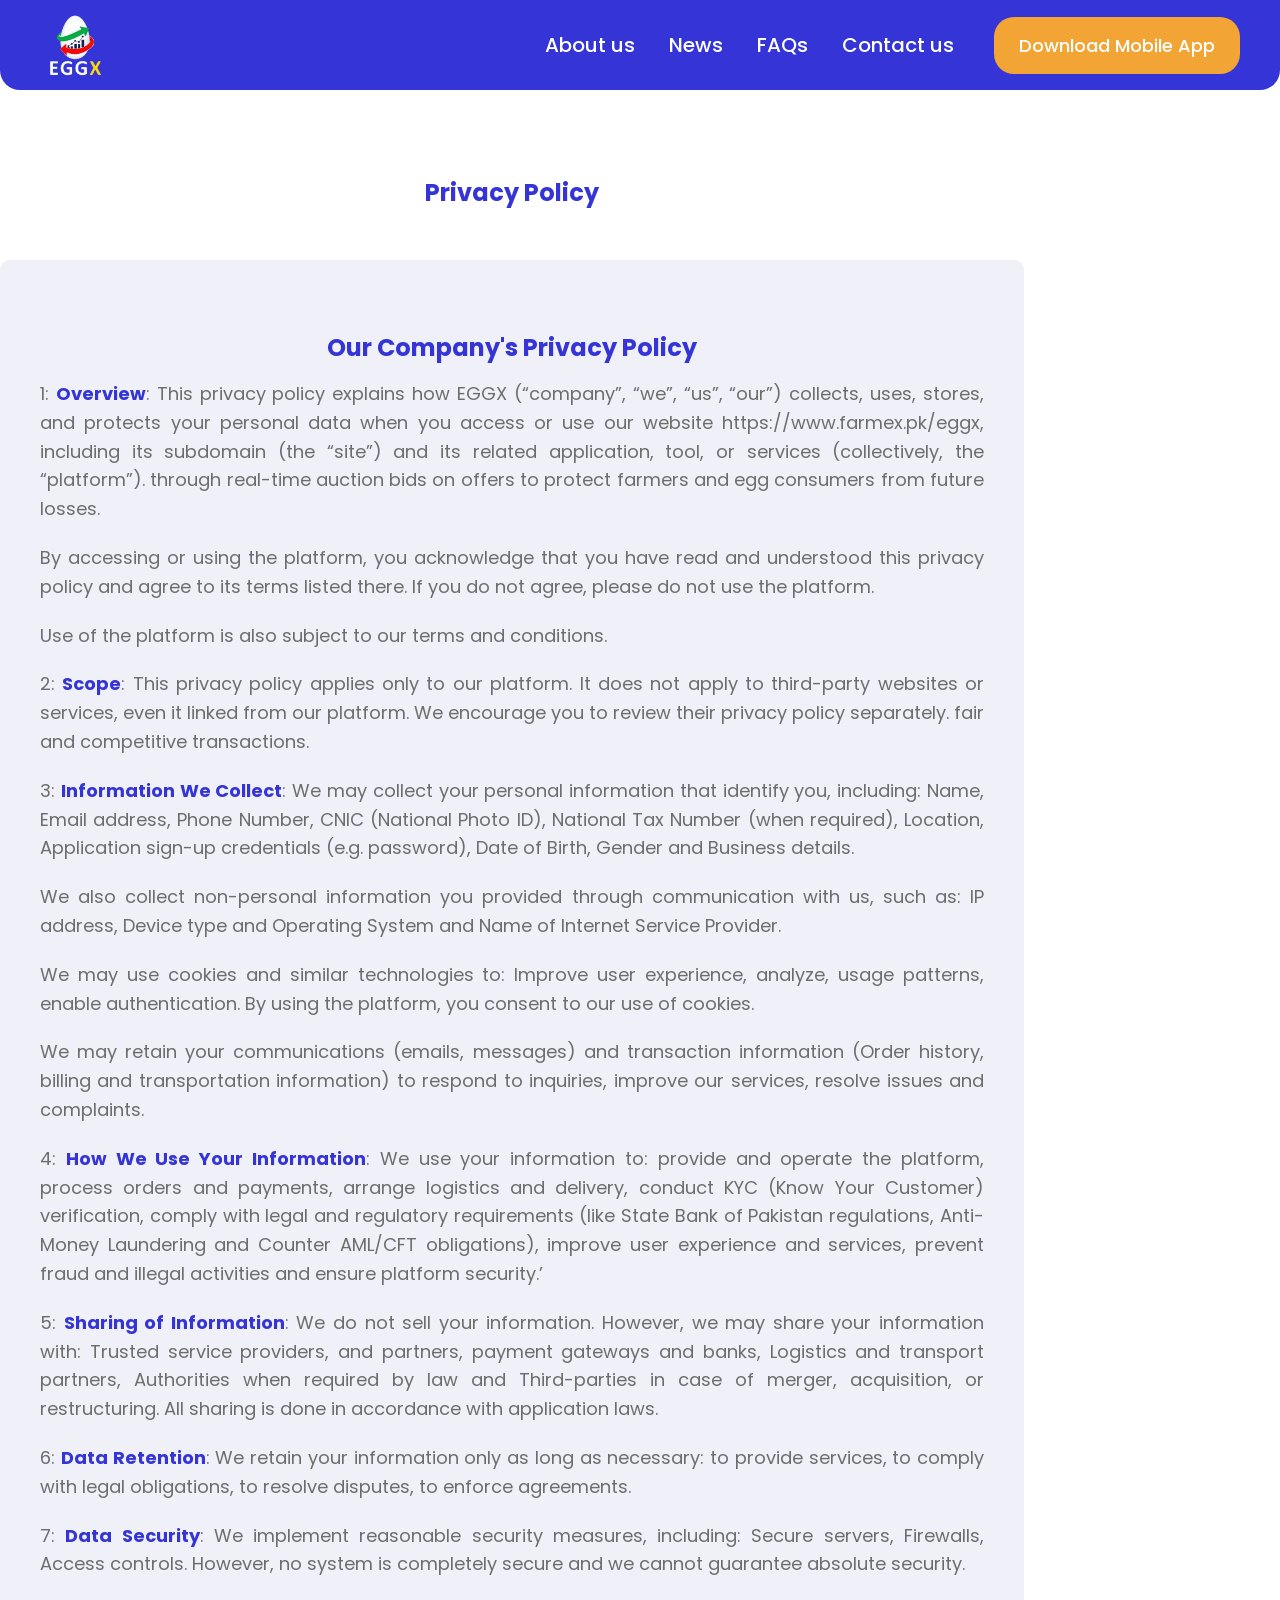
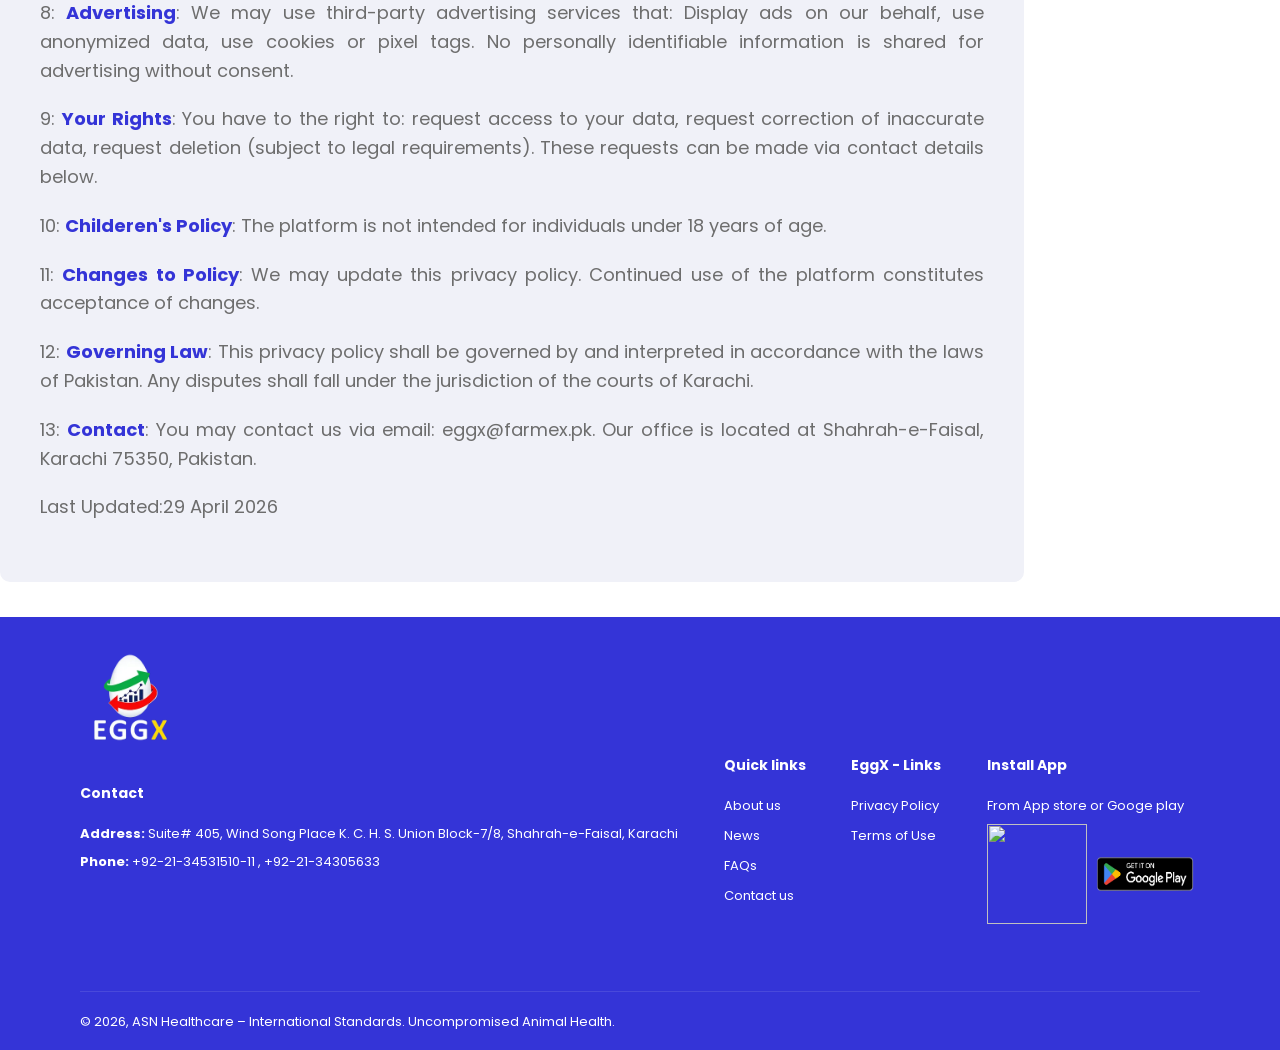
==== privacy-policy.html @ 7c587220 "added privacy policy and terms of use, changed hero text added animations of hero h1 page1, and fixe" ====
<!DOCTYPE html>
<html lang="en">

<head>
    <meta charset="UTF-8">
    <meta name="viewport" content="width=device-width, initial-scale=1.0">
    <title>EggX - 2026</title>
    <link rel="icon" type="image/png" href="assets/images/logo-wbg.webp">
    <link rel="preconnect" href="https://fonts.googleapis.com">
    <link rel="preconnect" href="https://fonts.gstatic.com" crossorigin>
    <link href="https://fonts.googleapis.com/css2?family=Poppins:wght@400;500;600;700&display=swap" rel="stylesheet">
    <link rel="stylesheet" href="https://cdnjs.cloudflare.com/ajax/libs/font-awesome/7.0.1/css/all.min.css"
        integrity="sha512-2SwdPD6INVrV/lHTZbO2nodKhrnDdJK9/kg2XD1r9uGqPo1cUbujc+IYdlYdEErWNu69gVcYgdxlmVmzTWnetw=="
        crossorigin="anonymous" referrerpolicy="no-referrer" />
    <link rel="stylesheet" href="style.css">
</head>

<body>
    <header>
        <nav>
            <div class="logo">
                <a href="index.html">
                    <img src="assets/images/logo-wbg.webp" alt="EggsTrader Logo">
                </a>
            </div>

            <input type="checkbox" id="menu-toggle">
            <label for="menu-toggle" class="hamburger">
                <span></span>
                <span></span>
                <span></span>
            </label>

            <div class="navbar">
                <div class="pages">
                    <ul>
                        <li><a href="index.html#abt-us">About us</a></li>
                        <li><a target="_blank" href="https://asn.com.pk/news-and-media/">News</a></li>
                        <li><a href="index.html#faqss">FAQs</a></li>
                        <li><a href="index.html#contact-us">Contact us</a></li>
                    </ul>
                </div>
                <div class="btn">
                    <a target="_blank" href="https://play.google.com/store/apps/details?id=com.asncopk.eggx">
                        <button>Download Mobile App</button>
                    </a>
                </div>
            </div>
        </nav>
    </header>
    <section id="abt-us" class="page2">
        <h1>Privacy Policy</h1>
        <div class="about-us pp">
            <h2 style=" color: #3434d7;">Our Company's Privacy Policy</h2>
            <p>1: <b style=" color: #3434d7;">Overview</b>: This privacy policy explains how EGGX (“company”, “we”,
                “us”, “our”) collects, uses, stores, and protects your personal data when you access or use our website
                https://www.farmex.pk/eggx, including its subdomain (the “site”) and its related application, tool, or
                services (collectively, the “platform”).
                through real-time auction bids on offers to protect farmers and egg consumers from future losses. </p>
                <p>By accessing or using the platform, you acknowledge that you have read and understood this privacy policy and agree to its terms listed there. If you do not agree, please do not use the platform.</p>
                <p>Use of the platform is also subject to our terms and conditions.</p>
            <p>2: <b style=" color: #3434d7;">Scope</b>: This privacy policy applies only to our platform. It does not apply to third-party websites or services, even it linked from our platform. We encourage you to review their privacy policy separately. 
                fair and competitive
                transactions.</p>
            <p>3: <b style=" color: #3434d7;">Information We Collect</b>: We may collect your personal information that identify you, including: Name, Email address, Phone Number, CNIC (National Photo ID), National Tax Number (when required), Location, Application sign-up credentials (e.g. password), Date of Birth, Gender and Business details.</p>
            <p>We also collect non-personal information you provided through communication with us, such as: IP address, Device type and Operating System and Name of Internet Service Provider.</p>
            <p>We may use cookies and similar technologies to: Improve user experience, analyze, usage patterns, enable authentication. By using the platform, you consent to our use of cookies.</p>
            <p>We may retain your communications (emails, messages) and transaction information (Order history, billing and transportation information) to respond to inquiries, improve our services, resolve issues and complaints.</p>
            <p>4: <b style=" color: #3434d7;">How We Use Your Information</b>: We use your information to: provide and operate the platform, process orders and payments, arrange logistics and delivery, conduct KYC (Know Your Customer) verification, comply with legal and regulatory requirements (like State Bank of Pakistan regulations, Anti-Money Laundering and Counter AML/CFT obligations), improve user experience and services, prevent fraud and illegal activities and ensure platform security.’ 
            </p>
            <p>5: <b style=" color: #3434d7;">Sharing of Information</b>: We do not sell your information. However, we may share your information with: Trusted service providers, and partners, payment gateways and banks, Logistics and transport partners, Authorities when required by law and Third-parties in case of merger, acquisition, or restructuring.  All sharing is done in accordance with application laws.</p>
            <p>6: <b style=" color: #3434d7;">Data Retention</b>: We retain your information only as long as necessary: to provide services, to comply with legal obligations, to resolve disputes, to enforce agreements. </p>
            <p>7: <b style=" color: #3434d7;">Data Security</b>: We implement reasonable security measures, including: Secure servers, Firewalls, Access controls. However, no system is completely secure and we cannot guarantee absolute security.<p>
            <p>8: <b style=" color: #3434d7;">Advertising</b>: We may use third-party advertising services that: Display ads on our behalf, use anonymized data, use cookies or pixel tags. No personally identifiable information is shared for advertising without consent.<p>
            <p>9: <b style=" color: #3434d7;">Your Rights</b>: You have to the right to: request access to your data, request correction of inaccurate data, request deletion (subject to legal requirements). These requests can be made via contact details below. <p>
            <p>10: <b style=" color: #3434d7;">Childeren's Policy</b>: The platform is not intended for individuals under 18 years of age.<p>
            <p>11: <b style=" color: #3434d7;">Changes to Policy</b>: We may update this privacy policy. Continued use of the platform constitutes acceptance of changes.<p>
            <p>12: <b style=" color: #3434d7;">Governing Law</b>: This privacy policy shall be governed by and interpreted in accordance with the laws of Pakistan. Any disputes shall fall under the jurisdiction of the courts of Karachi.<p>
            <p>13: <b style=" color: #3434d7;">Contact</b>: You may contact us via email: eggx@farmex.pk.  Our office is located at Shahrah-e-Faisal, Karachi 75350, Pakistan. <p>
            <p>Last Updated:29 April 2026</p>
        </div>
    </section>
    <footer class="ftr">
        <div class="col">
            <a href="index.html"><img class="lg" src="assets/images/logo-wbg.webp" alt=""></a>

            <h4>Contact</h4>
            <p><strong>Address:</strong> Suite# 405, Wind Song Place
                K. C. H. S. Union Block-7/8, Shahrah-e-Faisal, Karachi</p>
            <p><strong>Phone:</strong> +92-21-34531510-11 ,
                +92-21-34305633</p>
            <div class="follow">
                <div class="icon">
                    <i class="fab fa-facebook-f"></i>
                    <i class="fab fa-twitter"></i>
                    <i class="fab fa-instagram"></i>

                </div>
            </div>
        </div>

        <div class="col col-right">
            <h4>Quick links</h4>
            <a href="#abt-us">About us</a>
            <a href="https://asn.com.pk/news-and-media/">News</a>
            <a href="#faqss">FAQs</a>
            <a href="#contact-us">Contact us</a>
        </div>
        <div class="col col-right">
            <h4>EggX - Links</h4>
            <a href="privacy-policy.html">Privacy Policy</a>
            <a href="Terms-of-use.html">Terms of Use</a>
        </div>

        <div class="col install">
            <h4>Install App</h4>
            <p>From App store or Googe play</p>
            <div class="row">
                <a target="_blank" href="https://www.apple.com/app-store/">
                    <img class="img1"
                        src="https://tools.applemediaservices.com/api/badges/download-on-the-app-store/black/en-us?size=250x83"
                        alt="">
                </a>
                <a target="_blank" href="https://play.google.com/store/apps/details?id=com.asncopk.eggx">
                    <img class="img2" src="assets/images/googleplay.png" alt="">
                </a>
            </div>
        </div>
        <div class="copyright">
            <p>&copy; 2026, ASN Healthcare – International Standards. Uncompromised Animal Health.</p>
        </div>
    </footer>
    <script src="script.js"></script>
</body>

</html>
---- style.css ----
* {
    margin: 0;
    padding: 0;
    font-family: 'Poppins', sans-serif;
    box-sizing: border-box;
    caret-color: transparent;
}

* input,
* textarea {
    caret-color: auto;
}

:root {
    --maincolor: #3434d7;
    --seccolor: #f2a435;
    --tercolor: #e11f25;
    --rndmcolor: #01207b;
}

nav {
    display: flex;
    justify-content: space-between;
    align-items: center;
    height: 90px;
    background-color: var(--maincolor);
    border-bottom-left-radius: 20px;
    border-bottom-right-radius: 20px;
    padding: 0 40px;
    position: relative;
    z-index: 100;
}

.logo img {
    width: 70px;
    height: 70px;
    cursor: pointer;
    display: block;
}

.navbar {
    display: flex;
    align-items: center;
    justify-content: flex-end;
    flex-grow: 1;
}

.navbar .pages {
    /* margin-left: 40px;
            margin-right: auto; */
    margin-right: 40px;
    margin-left: auto;
}

.navbar ul {
    display: flex;
    list-style: none;
    align-items: center;
    gap: 34px;
}

.navbar ul li a {
    text-decoration: none;
    color: white;
    font-size: 20px;
    font-weight: 500;
    transition: 0.3s ease;
    position: relative;
    display: inline-block;
    padding: 5px 0;
}

.navbar ul li a::after {
    content: '';
    position: absolute;
    bottom: 0;
    left: 0;
    width: 0%;
    height: 2px;
    background-color: var(--seccolor);
    transition: width 0.3s ease;
}

.navbar ul li a:hover {
    color: var(--seccolor);
}

.navbar ul li a:hover::after {
    width: 80%;
}

.navbar .btn button {
    text-decoration: none;
    padding: 15px 25px;
    font-weight: 500;
    font-size: 18px;
    border-radius: 20px;
    border: none;
    background: var(--seccolor);
    color: #fff;
    cursor: pointer;
    transition: 0.3s ease;
    /* text-shadow: 2px 2px 4px rgba(0, 0, 0, 0.5); */
    /* box-shadow: 0px 0px 5px #000; */
}

.navbar .btn button:hover {
    /* box-shadow: 0px 0px 10px 0.5px var(--seccolor); */
}

#menu-toggle,
.hamburger {
    display: none;
}

/* ==========================================================================
   TABLET & MOBILE BREAKPOINT (Screens smaller than 799px Wide)
   ========================================================================== */
@media (max-width: 799px) {
    nav {
        position: fixed !important;
        top: 0;
        left: 0;
        width: 100%;
        height: 90px;
        padding: 0 25px;
        box-sizing: border-box;
        z-index: 1000;
    }

    .hamburger {
        display: flex;
        flex-direction: column;
        justify-content: space-between;
        width: 30px;
        height: 21px;
        cursor: pointer;
        z-index: 1002;
        background-color: var(--seccolor);
        padding: 10px;
        box-sizing: content-box;
        border-radius: 10px;
        /* box-shadow: 0px 0px 15px 2px rgba(0, 0, 0, 0.15); */
    }

    /* 🚀 RENDER FIX: Controls the internal hamburger lines and protects layers during smooth-scrolling */
    .hamburger span {
        display: block;
        height: 3px;
        width: 100%;
        background-color: white;
        border-radius: 3px;
        transition: all 0.3s cubic-bezier(0.1, 0.82, 0.76, 0.965);
        will-change: transform;
        backface-visibility: hidden;
        -webkit-backface-visibility: hidden;
    }

    .navbar {
        position: fixed;
        top: 0;
        right: -300px;
        width: 280px;
        height: 100vh;
        background-color: var(--maincolor);
        flex-direction: column;
        align-items: center;
        justify-content: flex-start;
        padding: 120px 20px 40px 20px;
        /* box-shadow: -5px 0 25px rgba(0, 0, 0, 0.3); */
        transition: right 0.4s ease-in-out;
        z-index: 1001;
    }

    .navbar .pages {
        margin-left: 0 !important;
        margin-right: 0 !important;
        margin-bottom: 40px;
        width: 100%;
    }

    .navbar ul {
        flex-direction: column;
        align-items: center;
        gap: 25px;
        width: 100%;
    }

    .navbar ul li {
        width: 100%;
        text-align: center;
    }

    .navbar ul li a {
        display: block;
        width: 100%;
        text-align: center;
        font-size: 22px;
    }

    .navbar .btn {
        width: 100%;
        margin: 0;
        padding: 0;
        display: flex;
        justify-content: center;
    }

    .navbar .btn button {
        width: 90%;
        text-align: center;
        font-size: 18px;
        padding: 15px;
    }

    #menu-toggle:checked~.navbar {
        right: 0;
    }

    #menu-toggle:checked~.hamburger span:nth-child(1) {
        transform: translateY(9px) rotate(45deg);
    }

    #menu-toggle:checked~.hamburger span:nth-child(2) {
        opacity: 0;
    }

    #menu-toggle:checked~.hamburger span:nth-child(3) {
        transform: translateY(-9px) rotate(-45deg);
    }
}

/* ==========================================================================
   EXTRA SMALL MOBILE BREAKPOINT (Screens 550px and smaller)
   ========================================================================== */
@media (max-width: 550px) {
    nav {
        height: 75px !important;
        padding: 0 16px !important;
    }

    .logo img {
        width: 55px;
        height: 55px;
    }

    .hamburger {
        width: 26px;
        height: 18px;
        padding: 8px;
    }

    /* 🚀 BALANCE FIX: Re-centers the cross perfectly for the smaller 18px box profile */
    #menu-toggle:checked~.hamburger span:nth-child(1) {
        transform: translateY(7.5px) rotate(45deg) !important;
    }

    #menu-toggle:checked~.hamburger span:nth-child(3) {
        transform: translateY(-7.5px) rotate(-45deg) !important;
    }

    .navbar {
        width: 80%;
        right: -100%;
        padding: 110px 20px 40px 20px;
    }

    #menu-toggle:checked~.navbar {
        right: 0;
    }

    .navbar .pages {
        margin-left: 0 !important;
        margin-right: 0 !important;
        margin-bottom: 30px;
    }

    .navbar ul {
        gap: 22px;
    }

    .navbar ul li a {
        font-size: 20px;
    }

    .navbar .btn button {
        width: 100%;
        padding: 14px;
        font-size: 16px;
    }
}

/* * {
            margin: 0;
            padding: 0;
            font-family: 'Poppins', sans-serif;
            caret-color: transparent;

            input,
            textarea {
                caret-color: auto;
            }
        }

        :root {
            --maincolor: #2d2dfe;
            --seccolor: #f2a435;
            --tercolor: #e11f25;
            --rndmcolor: #01207b;
        }

        .navbar {
            display: flex;
            /* justify-content:space-around; 
            align-items: center;
            height: 90px;
            background-color: var(--maincolor);
            border-bottom-left-radius: 20px;
            border-bottom-right-radius: 20px;
        }

        nav {
            /* display: flex; 
            justify-content: space-around;
            align-items: center;
            height: 90px;
            background-color: var(--maincolor);
            border-bottom-left-radius: 20px;
            border-bottom-right-radius: 20px;
        }

        .logo img {
            margin: 25px;
            width: 70px;
            height: 70px;
            cursor: pointer;
        }

        nav ul {
            display: flex;
            list-style: none;
            align-items: center;
            gap: 34px;
        }

        nav ul li a {
            /* padding: ;
            text-decoration: none;
            color: white;
            font-size: 20px;
            font-weight: 500;
            transition: 0.3s ease;

            position: relative;
        }

        nav ul li a {
            padding: 10px;
            text-decoration: none;
            color: white;
            font-size: 20px;
            font-weight: 500;
            transition: 0.3s ease;


        nav ul li a::after {
            content: '';
            position: absolute;
            bottom: 0;
            left: 0;
            width: 0%;
            height: 2px;
            background-color: var(--seccolor);
            transition: width 0.3s ease;
        }

        nav ul li a:hover {
            color: var(--seccolor);
        }

        nav ul li a:hover::after {
            width: 80%;
        }

        nav .btn {
            margin-left: auto;
            padding-right: 25px;
        }

        nav .btn button {
            text-decoration: none;
            padding: 15px;
            font-weight: 500;
            font-size: 20px;
            border-radius: 20px;
            border: none;
            background: var(--seccolor);
            color: #fff;
            cursor: pointer;
            transition: 0.3s ease;
            text-shadow: 2px 2px 4px rgba(0, 0, 0, 0.5);
            box-shadow: 0px 0px 5px #000;
        }

        nav .btn button:hover {
            box-shadow: 0px 0px 10px 0.5px var(--seccolor);
        } */

#page1 {
    background-image: url(assets/images/mobilescreen4.png);
    height: calc(100vh - 90px - 60px);
    min-height: calc(100vh - 90px - 60px);
    width: 100%;
    background-size: cover;
    background-position: top 25% right 0;
    display: flex;
    flex-direction: column;
    align-items: flex-start;
    justify-content: center;
}

#page1 .txt {
    height: auto;
    /* width: 600px; */
    width: 45vw;
    /* padding: 0px 80px; */
    padding: 0px 5vw
        /* box-sizing: border-box; */
}

#page1 .txt h1 {
    /* width: 600px;  */
    width: 100%; 
    color: var(--maincolor);
    padding-bottom: 15px;
    font-size: 2.1vw;
    font-weight: 900;
    line-height: 1.3;     /* Gives your two lines crisp, breathing spacing */
    margin: 0;
    min-height: 3.2em;
    /* 🚀 Starting state: Hidden & Shifted Left */
    opacity: 0;
    transform: translateX(-25px); 
    transition: opacity 0.6s ease, transform 0.6s cubic-bezier(0.25, 1, 0.5, 1);
}

#page1 .txt p {
    /* width: 100%; */
    margin: 0;
    padding-bottom: 15px;
    font-size: 1vw;
    min-height: 3em;
    /* 🚀 Explicitly force it to stay completely visible and unmoving */
    opacity: 1 !important;
    transform: none !important;
    transition: none !important;
}

/* 🚀 ACTIVE TRANSITION STATES (Fade In & Slide Right to Center) */
#page1 .txt h1.visible {
    opacity: 1;
    transform: translateX(0); /* Smoothly glides right to initial alignment */
}

#page1 .txt button {
    width: 100%;
    text-decoration: none;
    padding: 13px 25px;
    font-weight: 500;
    font-size: 20px;
    border-radius: 14px;
    border: none;
    background: var(--seccolor);
    color: #fff;
    cursor: pointer;
    transition: 0.3s ease;
    /* text-shadow: 2px 2px 4px rgba(0, 0, 0, 0.5);
            box-shadow: 0px 0px 4px #000; */
}

#page1 .txt button:hover {
    /* box-shadow: 0px 0px 10px #000; */
}

#page1 .txt .btns {
    display: inline-block;
}


#page1 .txt .btns .play-store-badge img {
    height: 80px;
    transform: translateY(34px);
    border-radius: 50px;
}

#page1 .txt .btns .apple-store-badge img {
    height: 53.5px;
    transform: translateY(22px);
}

/* Media Query for Page 1 */
@media (max-width: 799px) {
    /* #page1 {
        background-position: top 45px right 0;
    }

    #page1 .txt {
        width: 55%;
        padding: 0 30px;
        height: auto;
    }

    #page1 .txt h1 {
        padding-top: 105px;
        padding-bottom: 5px;
        width: auto;
    }

    #page1 .txt p {
        display: none;
    }

    #page1 .txt .btns {
        display: flex;
        flex-direction: row;
    }

    #page1 .txt .btns .play-store-badge img {
        transform: translateY(4px);
        border-radius: 50px;
    }

    #page1 .txt .btns .apple-store-badge img {
        height: 53.5px;
        transform: translateY(18px);
    } */
     #page1 {
        background-color: rgba(255, 255, 255, 0.6);
        /* White layer with 60% opacity */
        background-blend-mode: lighten;
        background-position: top 50px right -30px;
        width: 100%;
        overflow-x: hidden;
    }

    #page1 .txt {
        width: 100% !important;
        max-width: 100% !important;
        padding: 0 20px !important;
        box-sizing: border-box;
        text-align: center !important;
        margin: 0 !important;
    }

    #page1 .txt h1 {
        font-size: 28px !important;
        line-height: 1.3;
        text-align: center !important;
        overflow-wrap: break-word;
        /* Breaks long words naturally if needed */
        width: 100%;
    }

    /* Fixes the button wrapper from pushing the right margin out */
    #page1 .txt .btns {
        display: flex;
        flex-wrap: wrap;
        justify-content: center; /* PERFECTLY CENTERS ITEMS ON X-AXIS */
        align-items: center;     /* NEATLY ALIGNS BADGES WITH EACH OTHER */
        gap: 12px;
        width: 100%;
        max-width: 100%;
    }

    /* Keeps the badges scaled down and shifts removed */
    #page1 .txt .btns .play-store-badge img,
    #page1 .txt .btns .apple-store-badge img {
        max-width: 135px;
        width: 100%;
        height: auto !important;      
         transform: none !important; 
    }

    #page1 .txt .btns .play-store-badge img {
        height: 68px;
        transform: translateY(10px)
    }

#page1 .txt p {
        display: none;
    }
}

@media (max-width: 550px) {

    #page1 {
        background-color: rgba(255, 255, 255, 0.6);
        /* White layer with 60% opacity */
        background-blend-mode: lighten;
        background-position: top 50px right -30px;
        width: 100%;
        overflow-x: hidden;
    }

    #page1 .txt {
        width: 100% !important;
        max-width: 100% !important;
        padding: 0 20px !important;
        box-sizing: border-box;
        text-align: center !important;
        margin: 0 !important;
    }

    #page1 .txt h1 {
        font-size: 24px !important;
        line-height: 1.3;
        text-align: center !important;
        overflow-wrap: break-word;
        /* Breaks long words naturally if needed */
        width: 100%;
    }

    /* Fixes the button wrapper from pushing the right margin out */
    #page1 .txt .btns {
        display: flex;
        flex-wrap: wrap;
      justify-content: center; /* MAINTAINS X-AXIS CENTERING ON PHONES */
        align-items: center;
        gap: 10px;
        width: 100%;
    }

    /* Keeps the badges scaled down and shifts removed */
    #page1 .txt .btns .play-store-badge img,
    #page1 .txt .btns .apple-store-badge img {
        max-width: 135px;
        width: 100%;
        height: auto !important;      
        transform: none !important; 
    }

    #page1 .txt .btns .play-store-badge img {
        height: 68px;
        transform: translateY(10px)
    }
}

.scrl {
    display: flex;
    width: 100%;
    /* line-height: 50px; */
    background-color: var(--tercolor);
    white-space: nowrap;
    overflow-x: auto;
    box-sizing: border-box;
    padding: 12px 0;
}

.scrl::-webkit-scrollbar {
    display: none;
}

.group {
    display: flex;
    align-items: center;
    justify-content: center;
    animation: spin 27s infinite linear;
    /* 10s to 27s */
}

.tt {
    flex: 0 0 5em;
    color: #fff;
    font-size: 25px;
    padding: 0px 54px;
}

@keyframes spin {
    from {
        translate: 0;
    }

    to {
        translate: -100%;
    }
}

/* section {
            background-color: var(--maincolor);
        }

        .page2 {
            background-color: var(--maincolor);
            height: 100vh;
            color: #fff;
        }
        .about-us {
            justify-content: center;
        } */
.page2 {
    width: 100%;
    /* display: flex; */
    justify-items: center;
    /* Centers the inner content block horizontally */
    padding: 35px 0;
    /* Adds breathing room to the top and bottom of the section */
    background-color: #fff;
}

.page2 h1 {
    text-align: center;
    width: 80vw;
    color: var(--maincolor);
    padding: 50px 0px;
    justify-content: center;


}

/* Style and position the content text wrapper */
.about-us {
    /* transform: translateY(-5px); */
    padding: 40px;
    background-color: #f0f1f8;
    width: 80%;
    /* max-width: 1200px; */
    color: #6d6d6d;
    border-radius: 10px;
    /* box-shadow: 0 0 15px 6px #000; */
}

.about-us h1 {
    text-align: center;
    margin: 30px 0 15px 0;
}

/* Justify the descriptive paragraphs */
.about-us p {
    text-align: justify;
    line-height: 1.6;
    margin-bottom: 20px;
    font-size: 18px;
}

/* Style the headings within the section */
.about-us h2 {
    text-align: center;
    margin: 30px 0 15px 0;
    /* Adds solid separation above the Key Features heading */
    /* font-size: 28px; */
}

/* #faqss {
        background-color: #fff; */

.faqs {
    max-width: 80vw;
    margin: auto;
}

.faqs>h1 {
    text-align: center;
    width: 80vw;
    color: var(--maincolor);
    padding: 50px 0px;
}


.accordion {
    background-color: #f0f1f8;
    color: #6d6d6d;
    cursor: pointer;
    font-size: 18px;
    width: 100%;
    padding: 2rem 2.5rem;
    border: none;
    outline: none;
    transition: 0.5s;
    display: flex;
    justify-content: space-between;
    align-items: center;
    font-weight: bold;

}

.accordion i {
    font-size: 1rem;
    transform: rotate(45deg);
}

.active,
.accordion:hover {
    background-color: #ececec;
}

.panel {
    padding: 0 2rem 2.5rem 2rem;
    background-color: var(--rndmcolor);
    background-color: #ececec;
    overflow: hidden;
    display: none;
}

.panel p {
    color: #6d6d6d;
    font-size: 1.2rem;
    line-height: 1.4;
}

.faq {
    border: 1px solid rgba(0, 0, 0, 0.2);
    margin: 10px 0;
}

.faq.active {
    border: none;
}

#contact-us {
    min-height: 100vh;
    width: 100%;
    background: #fff;
    display: flex;
    align-items: center;
    justify-content: center;
}

.container {
    width: 80%;
    background: #fff;
    border-radius: 6px;
    padding: 30px 60px 40px 40px;
    box-shadow: 0 0 10px 3px rgba(0, 0, 0, 0.2);
}

.container .content {
    display: flex;
    align-items: center;
    justify-content: space-between;
}

.container .content .left-side {
    width: 26%;
    height: 100%;
    flex-direction: column;
    align-items: center;
    justify-content: center;
    position: relative;
    margin-top: 15px;
}

.container .content .left-side::before {
    content: '';
    position: absolute;
    height: 70%;
    width: 2px;
    right: -15px;
    top: 50%;
    transform: translateY(-50%);
    background: #afafb6;
}

.content .left-side .details {
    margin: 14px;
    text-align: center;
}

.content .left-side .details i {
    font-size: 30px;
    color: var(--maincolor);
    margin-bottom: 10px;
}

.content .left-side .details .topic {
    font-size: 18px;
    font-weight: 500;
}

.content .left-side .details .text-one,
.content .left-side .details .text-two {
    font-size: 14px;
    color: #afafb6;
}

.container .content .right-side {
    width: 75%;
    margin-left: 75px;
}

.content .right-side .topic-text {
    font-size: 23px;
    font-weight: 600;
    color: var(--maincolor);
}

.right-side .input-box {
    height: 50px;
    width: 100%;
    margin: 12px 0;
}

.right-side .input-box input,
.right-side .input-box textarea {
    height: 100%;
    width: 100%;
    border: none;
    border-radius: 6px;
    background: #F0F1F8;
    font-size: 16px;
    padding: 0 15px;
    resize: none;
}

.right-side .message-box {
    min-height: 110px;
}

.right-side .button {
    display: inline-block;
    margin-top: 6px;

}

.right-side .button input[type="submit"] {
    border: none;
    /* box-shadow: 0px 0px 5px #000; */
    color: #fff;
    font-size: 18px;
    padding: 8px 16px;
    border-radius: 6px;
    background: var(--maincolor);
    cursor: pointer;
    transition: all 0.5 ease;
}

.button input[type="submit"]:hover {

    background: var(--rndmcolor);
}

.ftr {
    background-color: var(--maincolor);
    /* justify-content: center; */
}

footer {
    color: #fff;
    display: flex;
    flex-wrap: wrap;
    justify-content: space-between;
    padding: 10px 80px;
}

footer .col {
    display: flex;
    flex-direction: column;
    align-items: flex-start;
    margin-bottom: 20px;
}

footer .col-right {
    margin-top: 128px;
}

footer .install {
    margin-top: 128px;
}

footer .lg {
    margin-top: 20px;
    margin-bottom: 20px;
    width: 100px;
    height: 100px;
}

footer h4 {
    font-size: 14px;
    padding-bottom: 20px;
}

footer p {
    font-size: 13px;
    margin: 0 0 8px 0;
}

footer a {
    font-size: 13px;
    text-decoration: none;
    color: #fff;
    margin-bottom: 10px;
}

footer .follow {
    margin-top: 20px;
}

footer .follow i {
    color: #fff;
    padding-right: 4px;
    cursor: pointer;
}

footer .install .row .img1 {
    height: 100px;
    width: 100px;

}

footer .install .row .img2 {
    height: 50px;
    width: 110px;
    transform: translateY(-25px);
}

footer .copyright {
    width: 100%;

    /* Pushes it onto its own brand new line beneath the columns */
    margin-top: 40px;
    padding-top: 20px;
    border-top: 1px solid rgba(255, 255, 255, 0.1);
}

/* Media query for footer */
@media (max-width: 855px) {
    footer {
        flex-direction: column;     /* Forces columns to stack vertically instead of side-by-side */
        align-items: flex-start;    /* Aligns all text neatly to the left */
        padding: 30px 20px;         /* Brings padding down to fit mobile screens comfortably */
    }

    footer .col, 
    footer .col-right, 
    footer .install {
        width: 100%;                /* Makes each section take full container width */
        margin-top: 0 !important;   /* 🚀 Fixes the desktop 128px gap so links sit tightly under each other */
        margin-bottom: 25px;        /* Adds uniform spacing between your footer sections */
    }

    footer .lg {
        margin-top: 0;              /* Resets top margin for the logo on mobile */
    }

    footer .install .row {
        display: flex;
        align-items: center;
        gap: 10px;                  /* Keeps app store buttons neatly close together */
    }

    footer .install .row .img2 {
        transform: none;            /* Removes the desktop alignment translation shift on mobile */
    }
}
/* Media Query for contct form  */
@media (max-width: 950px) {
    .container {
        width: 90%;
        padding: 30px 35px 40px 35px;
    }
}

@media (max-width: 820px) {
    .container {
        margin: 40px 0;
        height: 100%;
    }

    .container .content {
        flex-direction: column-reverse;
    }

    .container .content .left-side {
        width: 100%;
        flex-direction: row;
        margin-top: 40px;
        justify-content: center;
        flex-wrap: wrap;
    }

    .container .content .left-side::before {
        display: none;
    }

    .container .content .right-side {
        width: 100%;
        margin-left: 0;
    }
}

/* old Media Query for NavBar */
/* @media (max-width: 801px) {
            nav {
                width: 100%;
                border-bottom-left-radius: 20px;
                border-bottom-right-radius: 20px;
            }

            .navbar {
                display: flex;
                flex-direction: column;
                align-items: flex-start;
                justify-content: flex-start;
                position: fixed;
                top: 0;
                right: -310px;
                height: 100vh;
                width: 300px;
                background-color: var(--maincolor);
                box-shadow: 80px 0 0 10px;
                padding: 80px 0 0 10px;
                z-index: 1;
            }

            .navbar .pages {
                width: 100%;
                margin-bottom: 30px;
            }

            .navbar ul {
                padding-left: 10px;
                display: flex;
                flex-direction: column;
                display: flex;
                flex-direction: column;
                gap: 0;
                padding: 0;
                width: 100%;
            }

            .navbar li {
                margin-bottom: 25px
            }

            nav ul li a {
                display: block;
                width: 100%;
                text-align: left;
                padding: 10px 0;
                font-size: 20px;
            }

            .logo img {
                padding-left: 10px;
                margin: 25px;
                width: 70px;
                height: 70px;
                cursor: pointer;
                transform: translate(-800px, -100px);
            }
        } */
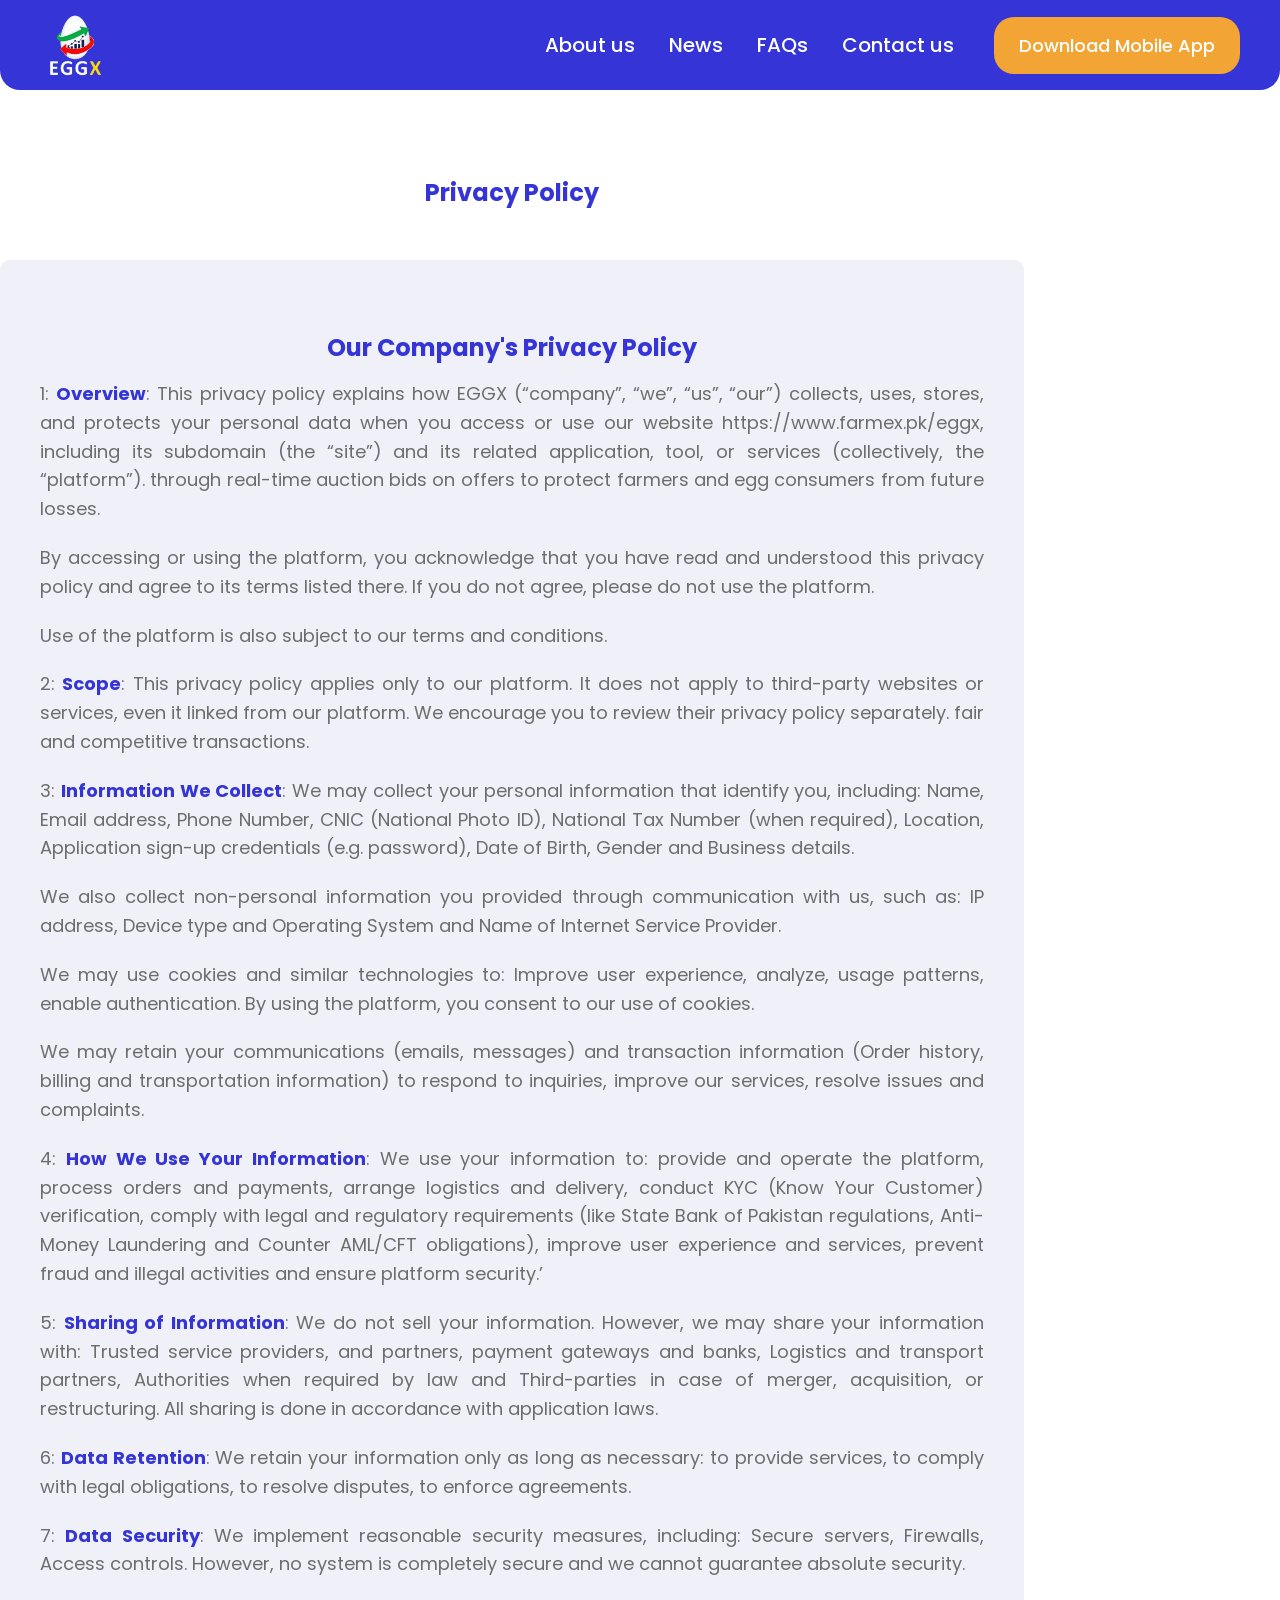
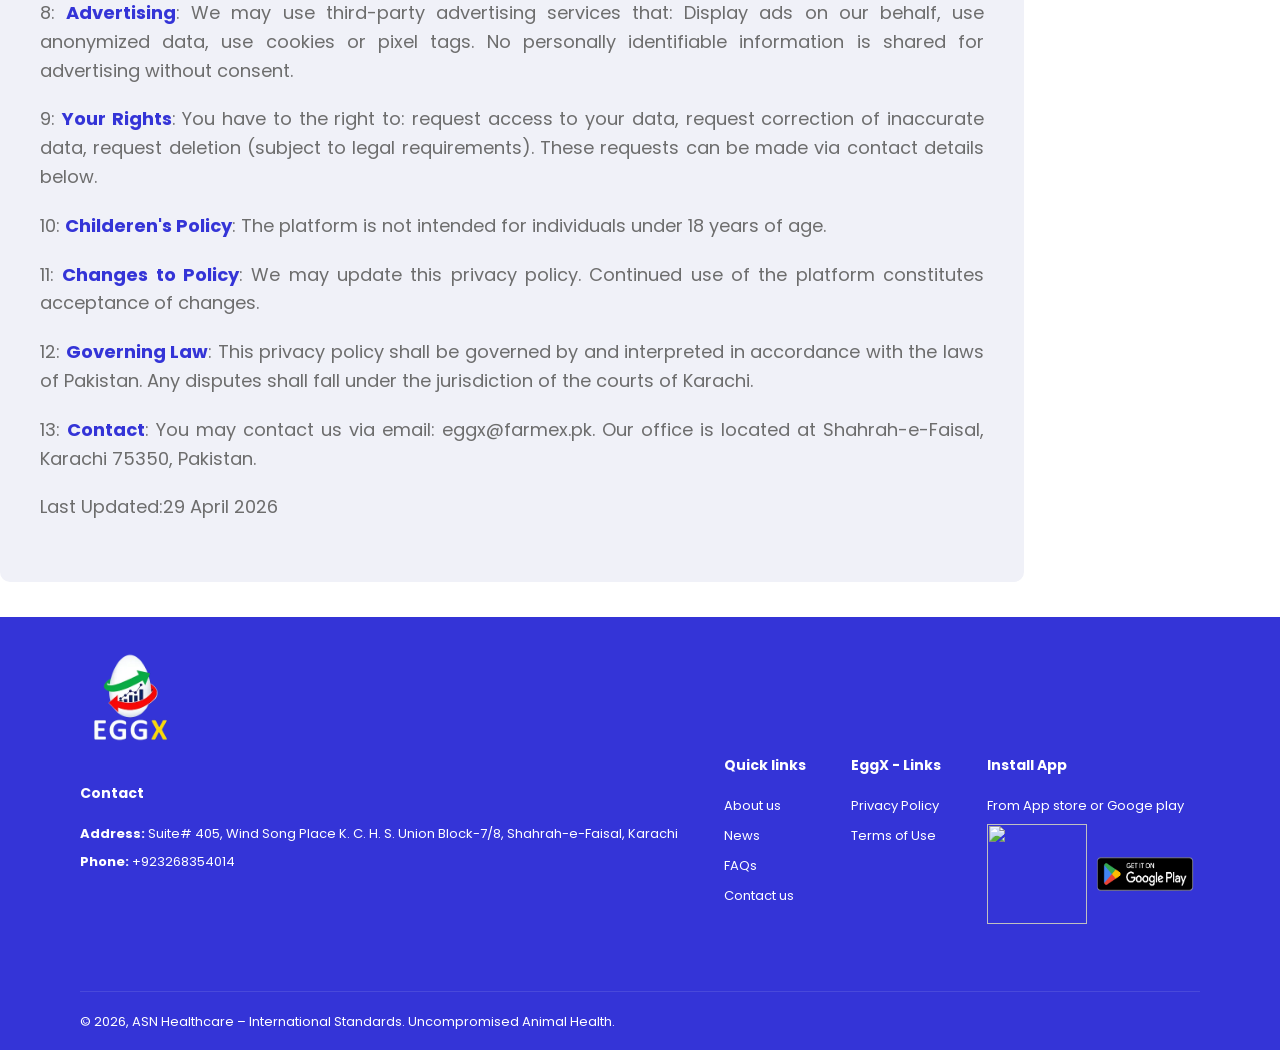
==== commit a62569e6: "Update contact phone number in privacy policy" ====
--- a/privacy-policy.html
+++ b/privacy-policy.html
@@ -87,8 +87,7 @@
             <h4>Contact</h4>
             <p><strong>Address:</strong> Suite# 405, Wind Song Place
                 K. C. H. S. Union Block-7/8, Shahrah-e-Faisal, Karachi</p>
-            <p><strong>Phone:</strong> +92-21-34531510-11 ,
-                +92-21-34305633</p>
+            <p><strong>Phone:</strong> +923268354014</p>
             <div class="follow">
                 <div class="icon">
                     <i class="fab fa-facebook-f"></i>
@@ -133,4 +132,4 @@
     <script src="script.js"></script>
 </body>
 
-</html>+</html>
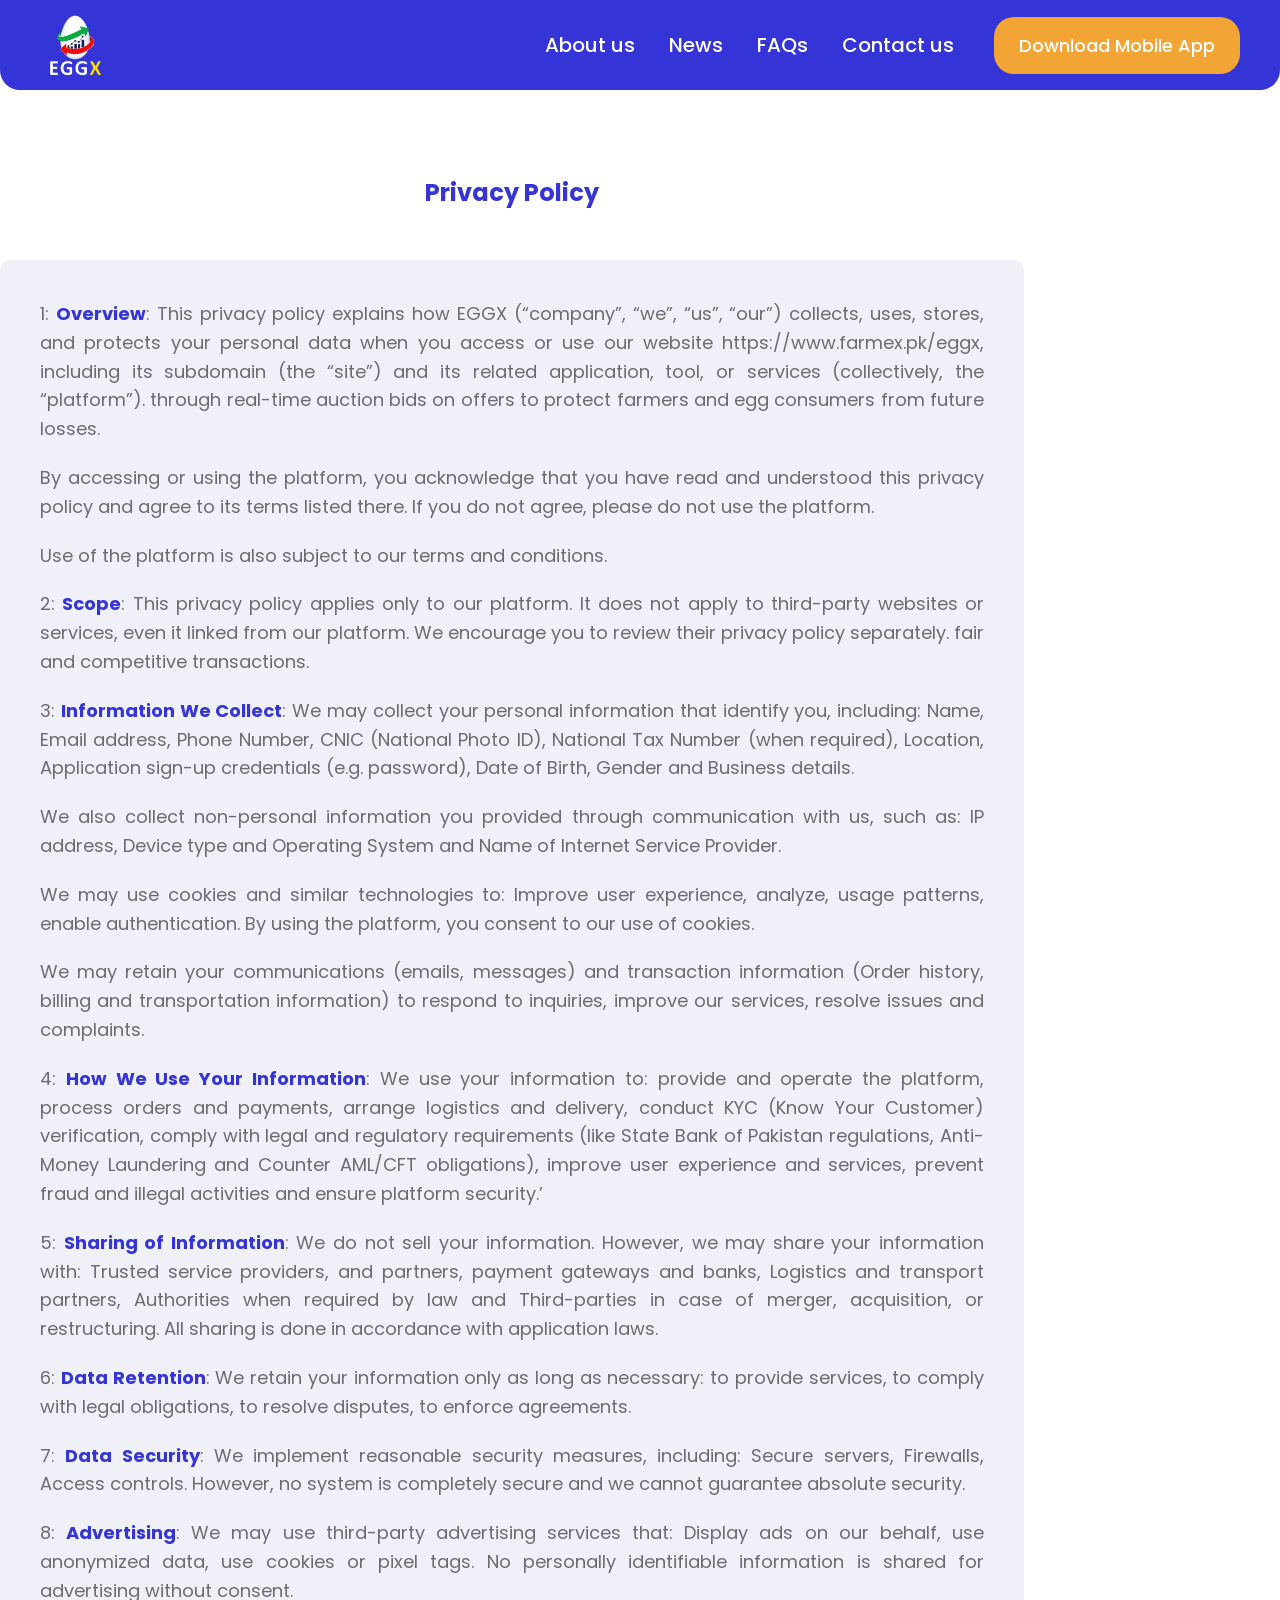
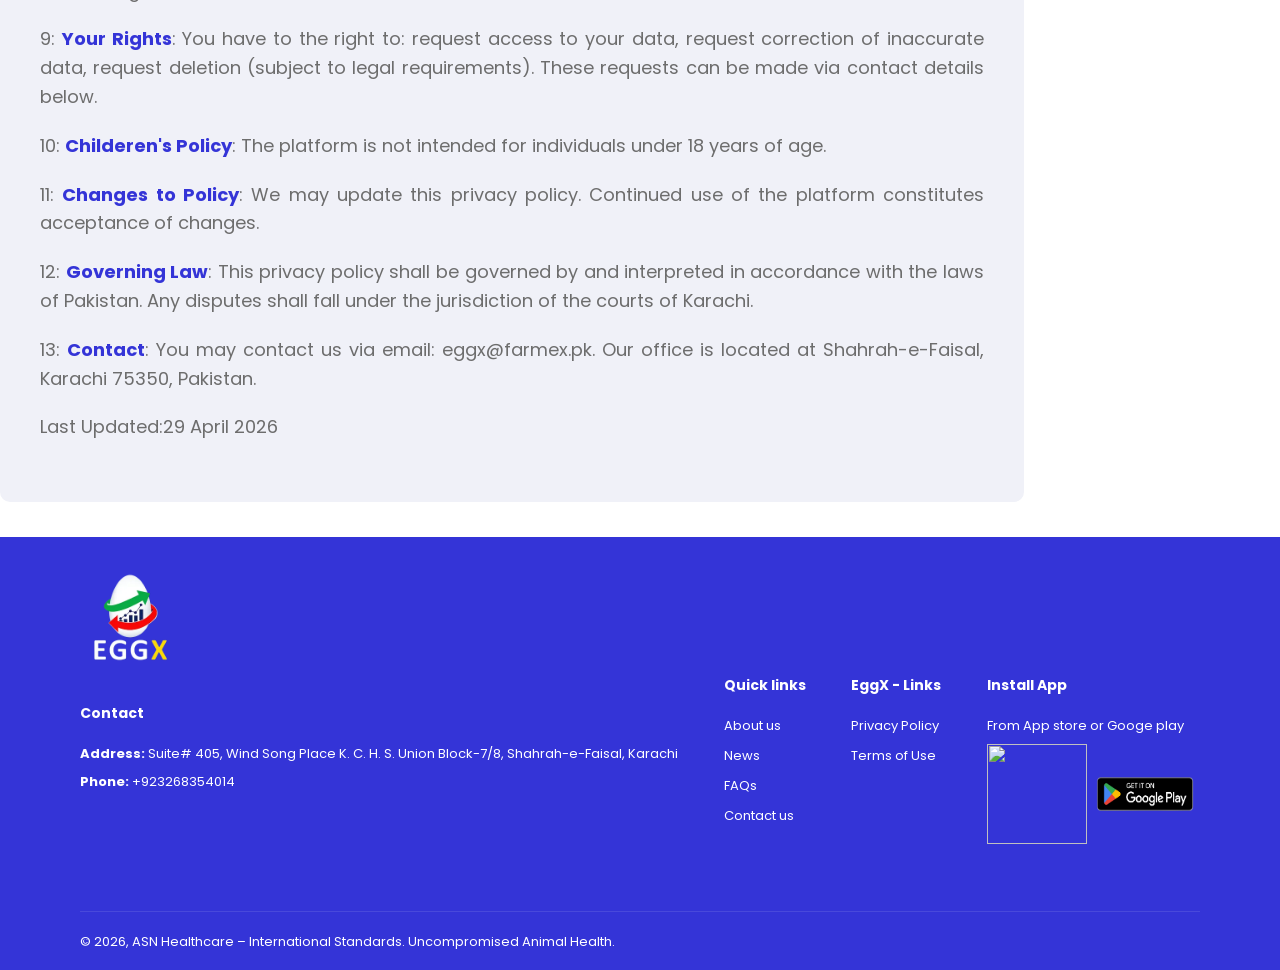
==== commit cf771e29: "Remove heading from privacy policy section Removed the heading for the company's privacy policy sect" ====
--- a/privacy-policy.html
+++ b/privacy-policy.html
@@ -51,7 +51,7 @@
     <section id="abt-us" class="page2">
         <h1>Privacy Policy</h1>
         <div class="about-us pp">
-            <h2 style=" color: #3434d7;">Our Company's Privacy Policy</h2>
+            
             <p>1: <b style=" color: #3434d7;">Overview</b>: This privacy policy explains how EGGX (“company”, “we”,
                 “us”, “our”) collects, uses, stores, and protects your personal data when you access or use our website
                 https://www.farmex.pk/eggx, including its subdomain (the “site”) and its related application, tool, or
@@ -100,10 +100,10 @@
 
         <div class="col col-right">
             <h4>Quick links</h4>
-            <a href="#abt-us">About us</a>
+            <a href="index.html#abt-us">About us</a>
             <a href="https://asn.com.pk/news-and-media/">News</a>
-            <a href="#faqss">FAQs</a>
-            <a href="#contact-us">Contact us</a>
+            <a href="index.html#faqss">FAQs</a>
+            <a href="index.html#contact-us">Contact us</a>
         </div>
         <div class="col col-right">
             <h4>EggX - Links</h4>
